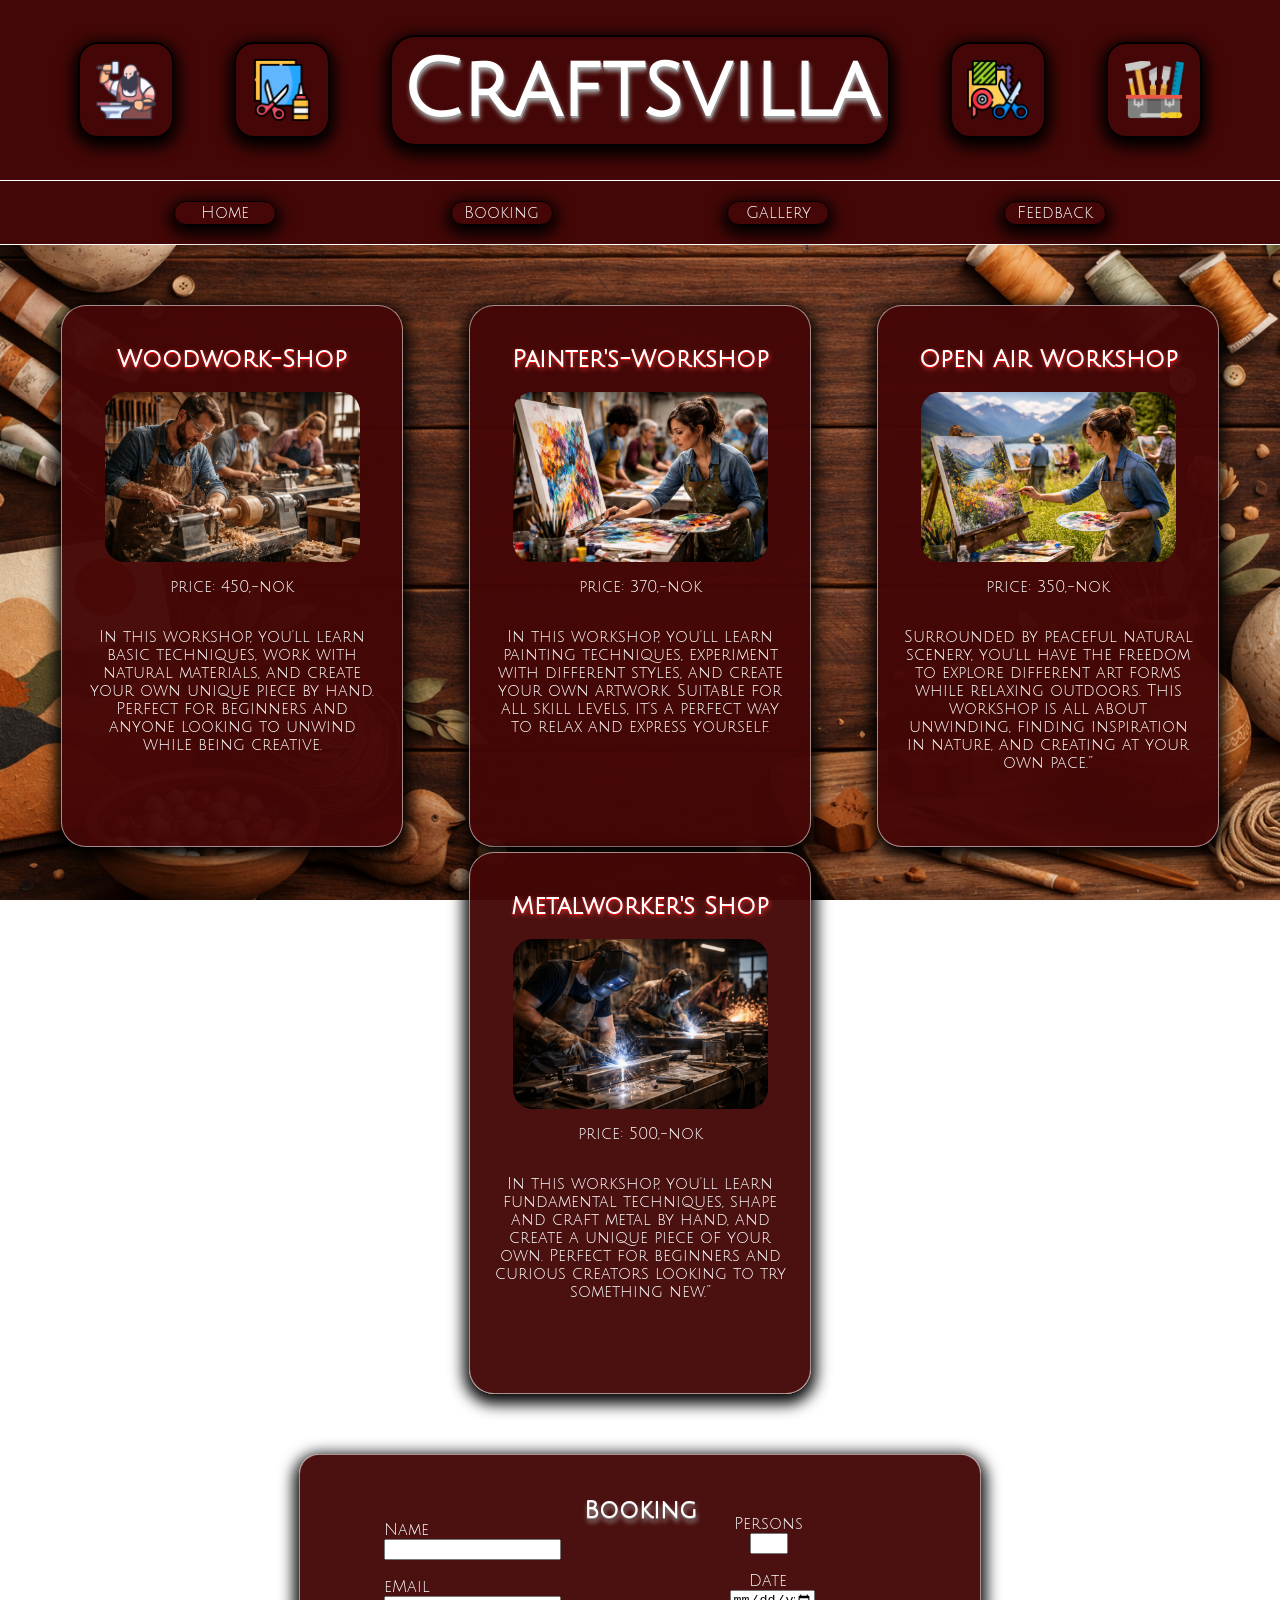
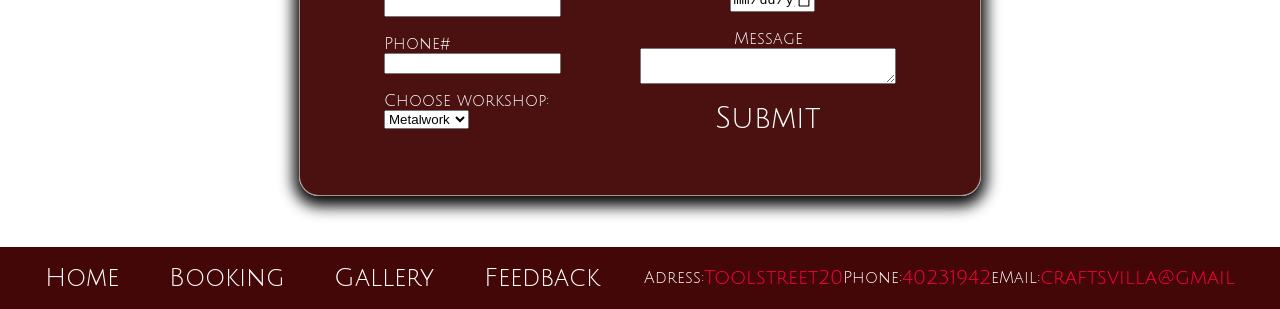
==== booking.html @ a6f53b28 "first commit" ====
<!DOCTYPE html>
<html lang="en">
<head>
    <meta charset="UTF-8">
    <meta name="viewport" content="width=device-width, initial-scale=1.0">
    <link rel="stylesheet" href="style-booking.css">
    <title>Craftsvilla</title>
</head>
<body>
<!-- Header section start -->
<header class="header-section">
    <div class="navbar">
        <img src="images/logoicons/blacksmith.png" alt="blacksmith & anvil">
        <img src="images/logoicons/paper-crafts.png" alt="scissor & paper">
        <h1 id="logo-text">Craftsvilla</h1>
        <img src="images/logoicons/handcraft.png" alt="scissor & tools">
        <img src="images/logoicons/tool-box.png" alt="toolbox">
    </div>
    <div class="navbar-2">
        <a id="home-btn" href="index.html">Home</a>
        <a id="booking-btn" href="booking.html">Booking</a>
        <a id="gallery-btn" href="gallery.html">Gallery</a>
        <a id="feedback-btn" href="feedback.html">Feedback</a>
    </div>
</header>
<!-- Header section end -->

<!-- Main section start -->
<section class="main-section">
    <div id="main-box1" onclick="">
        <h2 id="main-box1-title">Woodwork-Shop</h2>
        <img src="images/slideshow/slideshow4.png" alt="collection of art">
        <p>price: 450,-nok</p>
            <p>In this workshop, you'll learn basic techniques, work with natural materials, and create your own unique piece by hand. Perfect for beginners and anyone looking to unwind while being creative.</p>
    </div>
    <div id="main-box2">
        <h2 id="main-box2-title">Painter's-Workshop</h2>
        <img src="images/slideshow/slideshow2.png" alt="collection of art">
        <p>price: 370,-nok</p>
        <p>In this workshop, you'll learn painting techniques, experiment with different styles, and create your own artwork. Suitable for all skill levels, it's a perfect way to relax and express yourself.</p>
    </div>
    <div id="main-box3">
        <h2 id="main-box3-title">Open Air Workshop</h2>
        <img src="images/slideshow/slideshow3.png" alt="collection of art">
        <p>price: 350,-nok</p>
        <p>Surrounded by peaceful natural scenery, you'll have the freedom to explore different art forms while relaxing outdoors. This workshop is all about unwinding, finding inspiration in nature, and creating at your own pace.”</p>
    </div>
    <div id="main-box4">
        <h2 id="main-box4-title">Metalworker's Shop</h2>
        <img src="images/slideshow/slideshow1.png" alt="gathering">
        <p>price: 500,-nok</p>
        <p>In this workshop, you'll learn fundamental techniques, shape and craft metal by hand, and create a unique piece of your own. Perfect for beginners and curious creators looking to try something new.”</p>
    </div>
</section>
<section class="booking-section">
    <div class="booking-box">
        <h2>Booking</h2>
        <form action="">
            <div id="booking-form1">
            <label for="name">Name</label>
            <input type="text" name="name" id="name">
            <br>
            <label for="booking-email">eMail</label>
            <input type="email" name="booking-email" id="booking-email">
            <br>
            <label for="phone">Phone#</label>
            <input type="tel" name="phone" id="phone">
            <br>
            <label for="workshops">Choose workshop:</label>
                <select name="workshops" id="workshops">
                    <option value="Metalwork">Metalwork</option>
                    <option value="Woodwork">Woodwork</option>
                    <option value="Open Air">Open Air</option>
                    <option value="Painting">Painting</option>
                    <option value="Other">Other</option>
                </select>
            <!-- <br> -->
            </div>
            <div id="booking-form2">
            <label for="persons">Persons</label>
            <input type="number" name="persons" id="persons">
            <br>
            <label for="date">Date</label>
            <input type="date" name="date" id="date">
            <br>
            <label for="opt-message" id="message-label">Message</label>
            <textarea name="opt-message" id="opt-message"></textarea>
            <br>
            <a href="#">Submit</a>
            </div>
        </form>
    </div>
</section>
<!-- Main section end -->
<!-- Footer section start-->
<footer class="footer-section">
    <div class="footer-btn-box">
        <a href="index.html">Home</a>
        <a href="booking.html">Booking</a>
        <!-- <a href="#about-section">About-us</a> -->
        <!-- <a href="feedback.html">Contact</a> -->
        <a href="gallery.html">Gallery</a>
        <a href="feedback.html">Feedback</a>
    </div>
    <div class="footer-textbox">
        <p>Adress:</p>
            <p class="footer-txt2">Toolstreet20</p>
        <p>Phone:</p>
            <p class="footer-txt2">40231942</p>
        <p>eMail:</p>
            <p class="footer-txt2">craftsvilla@gmail</p>
    </div>
</footer>
<!-- Footer section end -->
</body>
</html>
---- style-booking.css ----
@import url('https://fonts.googleapis.com/css2?family=Julius+Sans+One&display=swap');

html{
    width: 100%;
}
body{
    display: flex;
    flex-direction: column;
    justify-content: space-evenly;
    align-items: center;
    font-size: 16px;
    width: 100%;
    height: 100vh;
    margin: 0px;
    padding: 0px;
    /* background-image: url(images/backgrounds/flat-lay-copy-space-paint.jpg); */
    background-image: url(images/backgrounds/walnut-background.png);
    background-attachment: fixed;
    background-size: cover;
    background-position: center;
    background-repeat: no-repeat;
    font-family: Julius Sans One;
}
img{
    width: 15vw;
    border-radius: 20px;
}
h1{
    text-shadow: 1px 2px 0 #969696, 1px 4px 5px #aba8a8;
    color: white;
}
h2{
    color: white;
    font-family: Julius Sans One;
    text-shadow: 0px 1px 0 #969696, 1px 4px 5px #aba8a8;

}
p{
    color: white;
}
/* HEADER START */
.header-section{
    width: 100%;
    display: flex;
    flex-direction: column;
    justify-content: space-evenly;
    align-items: center;
}
.navbar{
    display: flex;
    background-color: #440707;
    /* background-image: url(images/backgrounds/flat-lay-copy-space-paint-flipped.jpg); */
    /* background-image: url(images/backgrounds/walnut-background.png); */
    background-position: center;
    background-size: cover;
    width: 100%;
    height: 20vh;
    justify-content: center;
    align-items: center;
    gap: 60px;
    border-bottom: #ffffff 1px solid;
    margin: auto;
    padding: auto;
}
#logo-text{
    color: rgb(255, 255, 255);
    font-size: 80px;
    box-shadow: 0px 5px 15px 5px #000000;
    border-radius: 25px;
    border: 2px solid black;
    /* border-top: none; */
    padding: 10px;
    background-color: #440707b4;
}
.navbar img{
    aspect-ratio: 1;
    background-color: #440707b4;
    width: 62px;
    padding: 15px;
    border-radius: 20px;
    box-shadow: 0px 5px 15px 5px #000000;
    border: solid black 2px;

}
.navbar-2{
    background-color: #440707;
    width: 100%;
    height: 7vh;
    display: flex;
    justify-content: space-evenly;
    align-items: center;
    border-bottom: #ffffff solid 1px;
}
#home-btn, #booking-btn, #gallery-btn, #feedback-btn{
    text-decoration: none;
    background-color: #440707b4;
    border: #000000 solid 1px;
    border-radius: 45px;
    box-shadow: 0px 5px 15px 5px #000000;
    font-family: Julius Sans One;
    color: white;
    height: 22px;
    width: 100px;
    display: flex;
    justify-content: center;
    align-items: center;

}
#home-btn:hover, #booking-btn:hover, #gallery-btn:hover, #feedback-btn:hover{
    box-shadow: 0px 5px 15px 5px #ffffff66;
    background-color: #880808d3;
    border: #ffffff 1px solid;

}
/* HEADER END */

/* MAIN SECTION START */
.main-section{
    display: flex;
    justify-content: space-evenly;
    flex-wrap: wrap;
    align-items: top;
    gap: 5px;
    margin-top: 60px;
    margin-bottom: 60px;
    width: 100%;

}
#main-box1, #main-box2, #main-box3, #main-box4{
    /* box-shadow: 0px 5px 15px 10px #000000; */
    display: flex;
    flex-direction: column;
    justify-content: start;
    align-items: center;
    background-color: #440707f5;
    border: #ffffff88 1px solid;
    padding-bottom: 20px;
    border-radius: 25px;
    width: 300px;
    height: 500px;
    text-align: center;
    padding: 20px;
    box-shadow: 0px 5px 15px 5px #000000;
}
#main-box1-title, #main-box2-title, #main-box3-title, #main-box4-title{
    text-shadow: 0px 1px 0 #ff0000, 1px 2px 5px #d03a3a;

}
#main-box1:hover, #main-box2:hover, #main-box3:hover, #main-box4:hover{
    box-shadow: 0px 5px 15px 5px #848484;
#main-box1-title, #main-box2-title, #main-box3-title, #main-box4-title{
    color:#ffffff;
    text-shadow: 0px 1px 0 #ff0000, 1px 4px 5px #d03a3a;

}
}
.main-section img{
    /* box-shadow: 0px 5px 15px 5px #000000; */
    width: 85%;
}
/* MAIN SECTION END */

/* BOOKING SECTION START */
.booking-section{
    display: flex;
    justify-content: center;
    align-items: center;
    width: 100%;
    height: auto;
    color: white;
}
.booking-box{
    display: flex;
    justify-content: space-evenly;
    flex-direction: row;
    align-items: center;
    width: 50%;
    height: 300px;
    background-color: #440707f5;
    border-radius: 20px;
    margin-bottom: 50px;
    box-shadow: 0px 5px 15px 5px #000000;
    text-align: center;
    border: #ffffff88 1px solid;
    padding: 20px;

}
#booking-form1{
    display: flex;
    flex-direction: column;
    width: 50%;
    align-items: start;
}
#booking-form2{
    display: flex;
    flex-direction: column;
    width: 50%;
}
.booking-box form{
    width: 80%;
    display: flex;
    justify-content: center;
    align-items: center;
    padding: 20px;
    margin: 20px;
}
.booking-box h2{
    position: absolute;
    margin-bottom: 250px;
}
.booking-box a{
    text-decoration: none;
    color: white;
    font-size: 30px;
}
.booking-box a:hover{
    color: red;
    border-radius: 25px;
    text-shadow: 0px 1px 0 #969696, 1px 4px 5px #aba8a8;
}
/* INPUT FIELDS BOOKING */
/* #name, #booking-email{
    margin-left: 35px;
}
#phone{
    margin-left: 14px;
}
*/
#date{
    width: 80px;
    margin-left: 35%;
}

#persons{
    width: 30px;
    margin-left: 43%;
}

.booking-box textarea{
    max-height: fit-content;
    min-height: 16px;
    max-width: 100%;
} 

/* BOOKING SECTION END */

/* FOOTER SECTION START */
.footer-section{
    width: 100%;
    display: flex;
    justify-content: space-evenly;
    align-items: center;
    background-color: #440707;
    border-top: white 1px solid;
}
.footer-btn-box{
    display: flex;
    justify-content: space-evenly;
    align-items: center;
    gap: 50px;
    height: 50px;
}
.footer-section a{
    font-size: 25px;
    text-decoration: none;
    color: white;
}
.footer-section a:hover{
    color: red;
    border-radius: 25px;
    text-shadow: 0px 1px 0 #969696, 1px 4px 5px #aba8a8;
}
.footer-textbox{
    display: flex;
    flex-direction: row;
    align-items: center;
    color: white;
    text-align: center;
}
.footer-txt2{
    color: rgb(255, 0, 60);
    font-size: 20px;
}
/* Footer section end */
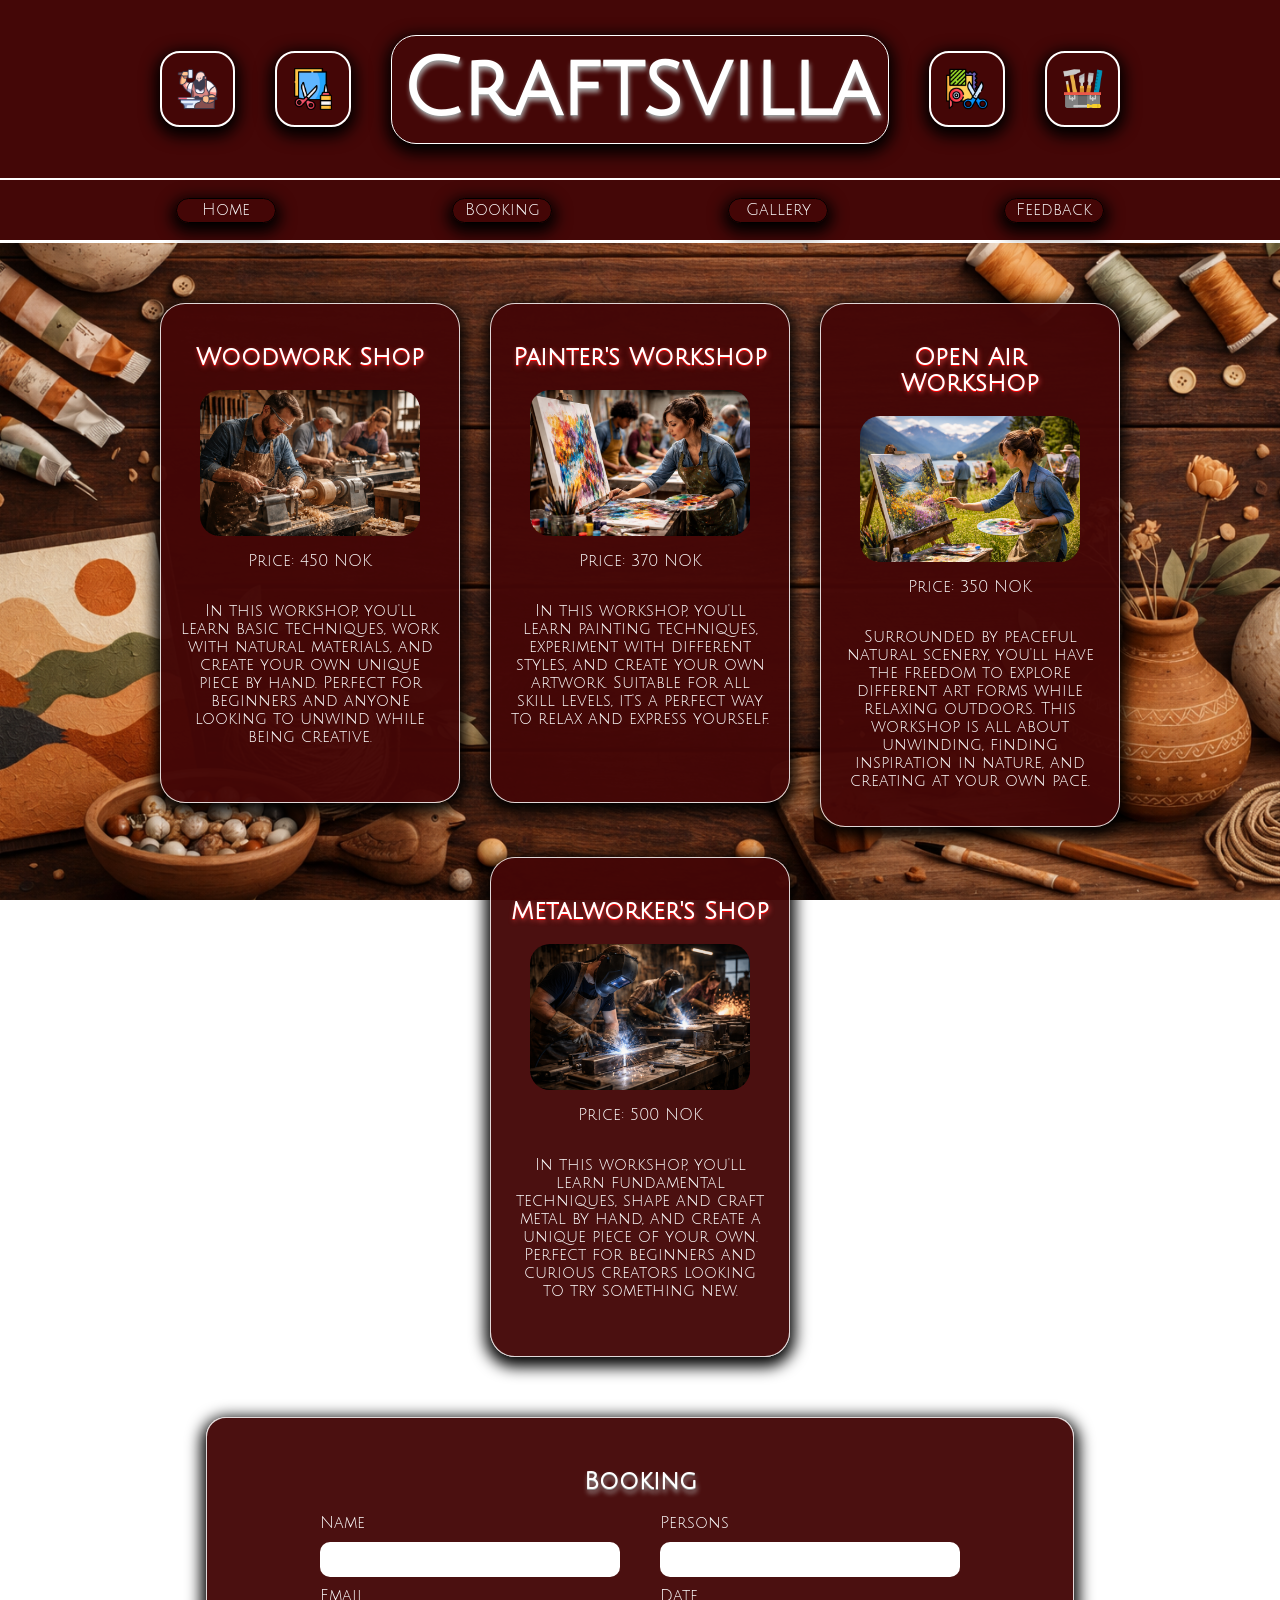
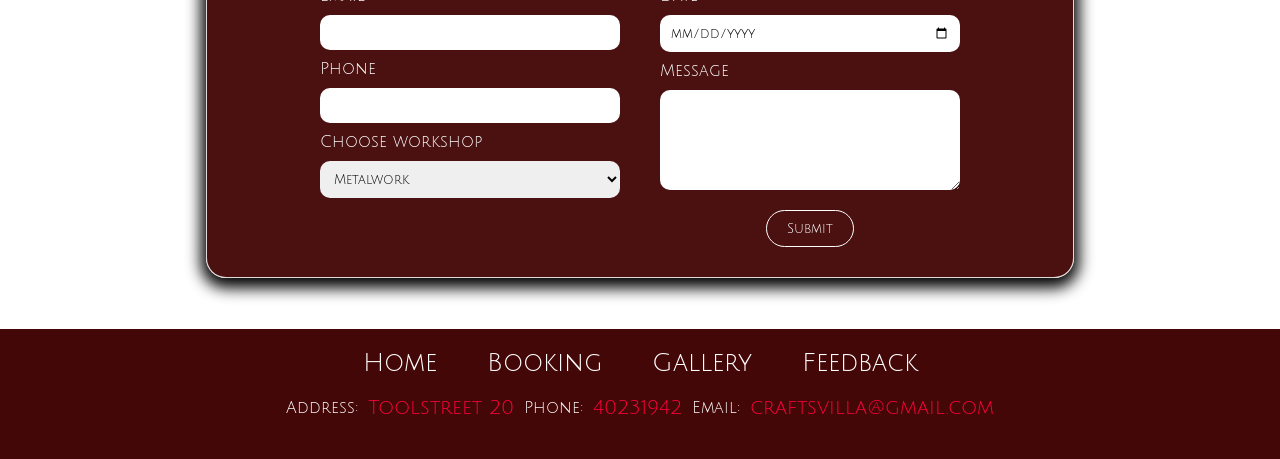
==== commit b01cf937: "Code cleanup + fixes" ====
--- a/booking.html
+++ b/booking.html
@@ -8,109 +8,116 @@
 </head>
 <body>
 <!-- Header section start -->
-<header class="header-section">
-    <div class="navbar">
-        <img src="images/logoicons/blacksmith.png" alt="blacksmith & anvil">
-        <img src="images/logoicons/paper-crafts.png" alt="scissor & paper">
-        <h1 id="logo-text">Craftsvilla</h1>
-        <img src="images/logoicons/handcraft.png" alt="scissor & tools">
-        <img src="images/logoicons/tool-box.png" alt="toolbox">
-    </div>
-    <div class="navbar-2">
-        <a id="home-btn" href="index.html">Home</a>
-        <a id="booking-btn" href="booking.html">Booking</a>
-        <a id="gallery-btn" href="gallery.html">Gallery</a>
-        <a id="feedback-btn" href="feedback.html">Feedback</a>
-    </div>
-</header>
+    <header class="header-section">
+        <nav class="navbar">
+            <img src="images/logoicons/blacksmith.png" alt="blacksmith & anvil">
+            <img src="images/logoicons/paper-crafts.png" alt="scissor & paper">
+            <h1 class="logo-text">Craftsvilla</h1>
+            <img src="images/logoicons/handcraft.png" alt="scissor & tools">
+            <img src="images/logoicons/tool-box.png" alt="toolbox">
+        </nav>
+
+        <div class="navbar-2">
+            <a href="index.html">Home</a>
+            <a href="booking.html">Booking</a>
+            <a href="gallery.html">Gallery</a>
+            <a href="feedback.html">Feedback</a>
+        </div>
+    </header>
 <!-- Header section end -->
 
 <!-- Main section start -->
-<section class="main-section">
-    <div id="main-box1" onclick="">
-        <h2 id="main-box1-title">Woodwork-Shop</h2>
-        <img src="images/slideshow/slideshow4.png" alt="collection of art">
-        <p>price: 450,-nok</p>
+    <section class="main-section">
+        <div class="workshop-box">
+            <h2 class="workshop-title">Woodwork Shop</h2>
+            <img src="images/slideshow/slideshow4.png" alt="Woodwork workshop">
+            <p>Price: 450 NOK</p>
             <p>In this workshop, you'll learn basic techniques, work with natural materials, and create your own unique piece by hand. Perfect for beginners and anyone looking to unwind while being creative.</p>
-    </div>
-    <div id="main-box2">
-        <h2 id="main-box2-title">Painter's-Workshop</h2>
-        <img src="images/slideshow/slideshow2.png" alt="collection of art">
-        <p>price: 370,-nok</p>
-        <p>In this workshop, you'll learn painting techniques, experiment with different styles, and create your own artwork. Suitable for all skill levels, it's a perfect way to relax and express yourself.</p>
-    </div>
-    <div id="main-box3">
-        <h2 id="main-box3-title">Open Air Workshop</h2>
-        <img src="images/slideshow/slideshow3.png" alt="collection of art">
-        <p>price: 350,-nok</p>
-        <p>Surrounded by peaceful natural scenery, you'll have the freedom to explore different art forms while relaxing outdoors. This workshop is all about unwinding, finding inspiration in nature, and creating at your own pace.”</p>
-    </div>
-    <div id="main-box4">
-        <h2 id="main-box4-title">Metalworker's Shop</h2>
-        <img src="images/slideshow/slideshow1.png" alt="gathering">
-        <p>price: 500,-nok</p>
-        <p>In this workshop, you'll learn fundamental techniques, shape and craft metal by hand, and create a unique piece of your own. Perfect for beginners and curious creators looking to try something new.”</p>
-    </div>
-</section>
-<section class="booking-section">
-    <div class="booking-box">
-        <h2>Booking</h2>
-        <form action="">
-            <div id="booking-form1">
-            <label for="name">Name</label>
-            <input type="text" name="name" id="name">
-            <br>
-            <label for="booking-email">eMail</label>
-            <input type="email" name="booking-email" id="booking-email">
-            <br>
-            <label for="phone">Phone#</label>
-            <input type="tel" name="phone" id="phone">
-            <br>
-            <label for="workshops">Choose workshop:</label>
-                <select name="workshops" id="workshops">
-                    <option value="Metalwork">Metalwork</option>
-                    <option value="Woodwork">Woodwork</option>
-                    <option value="Open Air">Open Air</option>
-                    <option value="Painting">Painting</option>
-                    <option value="Other">Other</option>
-                </select>
-            <!-- <br> -->
-            </div>
-            <div id="booking-form2">
-            <label for="persons">Persons</label>
-            <input type="number" name="persons" id="persons">
-            <br>
-            <label for="date">Date</label>
-            <input type="date" name="date" id="date">
-            <br>
-            <label for="opt-message" id="message-label">Message</label>
-            <textarea name="opt-message" id="opt-message"></textarea>
-            <br>
-            <a href="#">Submit</a>
-            </div>
-        </form>
-    </div>
-</section>
+        </div>
+
+        <div class="workshop-box">
+            <h2 class="workshop-title">Painter's Workshop</h2>
+            <img src="images/slideshow/slideshow2.png" alt="Painting workshop">
+            <p>Price: 370 NOK</p>
+            <p>In this workshop, you'll learn painting techniques, experiment with different styles, and create your own artwork. Suitable for all skill levels, it's a perfect way to relax and express yourself.</p>
+        </div>
+
+        <div class="workshop-box">
+            <h2 class="workshop-title">Open Air Workshop</h2>
+            <img src="images/slideshow/slideshow3.png" alt="Open air workshop">
+            <p>Price: 350 NOK</p>
+            <p>Surrounded by peaceful natural scenery, you'll have the freedom to explore different art forms while relaxing outdoors. This workshop is all about unwinding, finding inspiration in nature, and creating at your own pace.</p>
+        </div>
+
+        <div class="workshop-box">
+            <h2 class="workshop-title">Metalworker's Shop</h2>
+            <img src="images/slideshow/slideshow1.png" alt="Metalworking workshop">
+            <p>Price: 500 NOK</p>
+            <p>In this workshop, you'll learn fundamental techniques, shape and craft metal by hand, and create a unique piece of your own. Perfect for beginners and curious creators looking to try something new.</p>
+        </div>
+    </section>
 <!-- Main section end -->
-<!-- Footer section start-->
-<footer class="footer-section">
-    <div class="footer-btn-box">
-        <a href="index.html">Home</a>
-        <a href="booking.html">Booking</a>
-        <!-- <a href="#about-section">About-us</a> -->
-        <!-- <a href="feedback.html">Contact</a> -->
-        <a href="gallery.html">Gallery</a>
-        <a href="feedback.html">Feedback</a>
-    </div>
-    <div class="footer-textbox">
-        <p>Adress:</p>
-            <p class="footer-txt2">Toolstreet20</p>
-        <p>Phone:</p>
+
+<!-- Booking section start -->
+    <section class="booking-section">
+        <div class="booking-box">
+            <h2>Booking</h2>
+            <form class="booking-form" action="#">
+                <div class="booking-column">
+                    <label for="name">Name</label>
+                    <input type="text" name="name" id="name">
+
+                    <label for="booking-email">Email</label>
+                    <input type="email" name="booking-email" id="booking-email">
+
+                    <label for="phone">Phone</label>
+                    <input type="tel" name="phone" id="phone">
+
+                    <label for="workshops">Choose workshop</label>
+                    <select name="workshops" id="workshops">
+                        <option value="Metalwork">Metalwork</option>
+                        <option value="Woodwork">Woodwork</option>
+                        <option value="Open Air">Open Air</option>
+                        <option value="Painting">Painting</option>
+                        <option value="Other">Other</option>
+                    </select>
+                </div>
+
+                <div class="booking-column">
+                    <label for="persons">Persons</label>
+                    <input type="number" name="persons" id="persons">
+
+                    <label for="date">Date</label>
+                    <input type="date" name="date" id="date">
+
+                    <label for="opt-message">Message</label>
+                    <textarea name="opt-message" id="opt-message"></textarea>
+
+                    <button type="submit">Submit</button>
+                </div>
+            </form>
+        </div>
+    </section>
+<!-- Booking section end -->
+
+<!-- Footer section start -->
+    <footer class="footer-section">
+        <div class="footer-btn-box">
+            <a href="index.html">Home</a>
+            <a href="booking.html">Booking</a>
+            <a href="gallery.html">Gallery</a>
+            <a href="feedback.html">Feedback</a>
+        </div>
+
+        <div class="footer-textbox">
+            <p>Address:</p>
+            <p class="footer-txt2">Toolstreet 20</p>
+            <p>Phone:</p>
             <p class="footer-txt2">40231942</p>
-        <p>eMail:</p>
-            <p class="footer-txt2">craftsvilla@gmail</p>
-    </div>
-</footer>
+            <p>Email:</p>
+            <p class="footer-txt2">craftsvilla@gmail.com</p>
+        </div>
+    </footer>
 <!-- Footer section end -->
 </body>
 </html>
--- a/style-booking.css
+++ b/style-booking.css
@@ -1,284 +1,267 @@
 @import url('https://fonts.googleapis.com/css2?family=Julius+Sans+One&display=swap');
 
-html{
-    width: 100%;
-}
-body{
-    display: flex;
-    flex-direction: column;
-    justify-content: space-evenly;
+* {
+    box-sizing: border-box;
+}
+
+html,
+body {
+    width: 100%;
+    margin: 0;
+    padding: 0;
+}
+
+body {
+    min-height: 100vh;
+    display: flex;
+    flex-direction: column;
     align-items: center;
     font-size: 16px;
-    width: 100%;
-    height: 100vh;
-    margin: 0px;
-    padding: 0px;
-    /* background-image: url(images/backgrounds/flat-lay-copy-space-paint.jpg); */
+    font-family: "Julius Sans One", sans-serif;
     background-image: url(images/backgrounds/walnut-background.png);
     background-attachment: fixed;
     background-size: cover;
     background-position: center;
     background-repeat: no-repeat;
-    font-family: Julius Sans One;
-}
-img{
-    width: 15vw;
+}
+
+img {
+    max-width: 100%;
     border-radius: 20px;
 }
-h1{
-    text-shadow: 1px 2px 0 #969696, 1px 4px 5px #aba8a8;
-    color: white;
-}
-h2{
-    color: white;
-    font-family: Julius Sans One;
-    text-shadow: 0px 1px 0 #969696, 1px 4px 5px #aba8a8;
-
-}
-p{
-    color: white;
-}
-/* HEADER START */
+
+h1,
+h2 {
+    color: white;
+    text-shadow: 0 1px 0 #969696, 1px 4px 5px #aba8a8;
+}
+
+p,
+label {
+    color: white;
+}
+
+/* Header-section-start */
 .header-section{
     width: 100%;
     display: flex;
     flex-direction: column;
+    align-items: center;
+}
+
+.navbar{
+    width: 100%;
+    height: 20vh;
+    display: flex;
+    justify-content: center;
+    align-items: center;
+    gap: 40px;
+    background-color: #440707;
+    border-bottom: 2px solid rgb(255, 255, 255);
+    padding: 10px;
+}
+
+.logo-text{
+    font-size: 80px;
+    color: white;
+    background-color: #440707;
+    border: 1px solid rgb(255, 255, 255);
+    border-radius: 25px;
+    box-shadow: 0 5px 15px 5px #000000;
+    padding: 10px;
+}
+
+.navbar img{
+    width: 6%;
+    aspect-ratio: 1;
+    padding: 15px;
+    background-color: #440707b4;
+    border: 2px solid rgb(255, 255, 255);
+    box-shadow: 0px 5px 15px 5px #000000;
+}
+
+.navbar-2{
+    width: 100%;
+    min-height: 7vh;
+    display: flex;
     justify-content: space-evenly;
     align-items: center;
-}
-.navbar{
-    display: flex;
-    background-color: #440707;
-    /* background-image: url(images/backgrounds/flat-lay-copy-space-paint-flipped.jpg); */
-    /* background-image: url(images/backgrounds/walnut-background.png); */
-    background-position: center;
-    background-size: cover;
-    width: 100%;
-    height: 20vh;
-    justify-content: center;
-    align-items: center;
-    gap: 60px;
-    border-bottom: #ffffff 1px solid;
-    margin: auto;
-    padding: auto;
-}
-#logo-text{
-    color: rgb(255, 255, 255);
-    font-size: 80px;
-    box-shadow: 0px 5px 15px 5px #000000;
+    background-color: #440707;
+    border-bottom: 3px solid rgb(255, 255, 255);
+}
+
+.navbar-2 a {
+    width: 100px;
+    height: 25px;
+    display: flex;
+    justify-content: center;
+    align-items: center;
+    text-decoration: none;
+    color: white;
+    background-color: #440707b4;
+    border: 1px solid black;
+    border-radius: 45px;
+    box-shadow: 0 5px 15px 5px #000000;
+}
+
+.navbar-2 a:hover {
+    background-color: #880808d3;
+    border: 1px solid white;
+    box-shadow: 0 5px 15px 5px #ffffff66;
+}
+/* Header-section-end */
+
+/* Main-section-start */
+.main-section {
+    width: 100%;
+    display: flex;
+    justify-content: center;
+    align-items: flex-start;
+    flex-wrap: wrap;
+    gap: 30px;
+    margin: 60px 0;
+    padding: 0 20px;
+}
+
+.workshop-box {
+    width: 300px;
+    min-height: 500px;
+    display: flex;
+    flex-direction: column;
+    align-items: center;
+    justify-content: flex-start;
+    text-align: center;
+    background-color: #440707f5;
+    border: 1px solid #ffffffd5;
     border-radius: 25px;
-    border: 2px solid black;
-    /* border-top: none; */
+    box-shadow: 0 5px 15px 5px #000000;
+    padding: 20px;
+}
+
+.workshop-box img {
+    width: 85%;
+}
+
+.workshop-title {
+    text-shadow: 0 1px 0 #ff0000, 1px 2px 5px #d03a3a;
+}
+
+.workshop-box:hover {
+    box-shadow: 0 5px 15px 5px #848484;
+}
+
+.workshop-box:hover .workshop-title {
+    color: #ffffff;
+    text-shadow: 0 1px 0 #ff0000, 1px 4px 5px #d03a3a;
+}
+
+/* BOOKING */
+.booking-section {
+    width: 100%;
+    display: flex;
+    justify-content: center;
+    margin-bottom: 50px;
+    padding: 0 20px;
+}
+
+.booking-box {
+    width: 70%;
+    background-color: #440707f5;
+    border: 1px solid #ffffffd5;
+    border-radius: 20px;
+    box-shadow: 0 5px 15px 5px #000000;
+    padding: 30px;
+    text-align: center;
+}
+
+.booking-form {
+    display: flex;
+    justify-content: center;
+    gap: 40px;
+    flex-wrap: wrap;
+    margin-top: 20px;
+}
+
+.booking-column {
+    width: 300px;
+    display: flex;
+    flex-direction: column;
+    align-items: stretch;
+    text-align: left;
+    gap: 10px;
+}
+
+.booking-column input,
+.booking-column select,
+.booking-column textarea {
+    width: 100%;
     padding: 10px;
-    background-color: #440707b4;
-}
-.navbar img{
-    aspect-ratio: 1;
-    background-color: #440707b4;
-    width: 62px;
-    padding: 15px;
+    border: none;
+    border-radius: 10px;
+    font-family: inherit;
+}
+
+.booking-column textarea {
+    min-height: 100px;
+    resize: vertical;
+}
+
+.booking-column button {
+    align-self: center;
+    margin-top: 10px;
+    padding: 10px 20px;
+    border: 1px solid white;
     border-radius: 20px;
-    box-shadow: 0px 5px 15px 5px #000000;
-    border: solid black 2px;
-
-}
-.navbar-2{
-    background-color: #440707;
-    width: 100%;
-    height: 7vh;
+    background-color: transparent;
+    color: white;
+    font-family: inherit;
+    cursor: pointer;
+}
+
+.booking-column button:hover {
+    color: red;
+    text-shadow: 0 1px 0 #969696, 1px 4px 5px #aba8a8;
+}
+
+/* FOOTER */
+.footer-section {
+    width: 100%;
     display: flex;
     justify-content: space-evenly;
     align-items: center;
-    border-bottom: #ffffff solid 1px;
-}
-#home-btn, #booking-btn, #gallery-btn, #feedback-btn{
-    text-decoration: none;
-    background-color: #440707b4;
-    border: #000000 solid 1px;
-    border-radius: 45px;
-    box-shadow: 0px 5px 15px 5px #000000;
-    font-family: Julius Sans One;
-    color: white;
-    height: 22px;
-    width: 100px;
-    display: flex;
-    justify-content: center;
-    align-items: center;
-
-}
-#home-btn:hover, #booking-btn:hover, #gallery-btn:hover, #feedback-btn:hover{
-    box-shadow: 0px 5px 15px 5px #ffffff66;
-    background-color: #880808d3;
-    border: #ffffff 1px solid;
-
-}
-/* HEADER END */
-
-/* MAIN SECTION START */
-.main-section{
-    display: flex;
-    justify-content: space-evenly;
-    flex-wrap: wrap;
-    align-items: top;
-    gap: 5px;
-    margin-top: 60px;
-    margin-bottom: 60px;
-    width: 100%;
-
-}
-#main-box1, #main-box2, #main-box3, #main-box4{
-    /* box-shadow: 0px 5px 15px 10px #000000; */
-    display: flex;
-    flex-direction: column;
-    justify-content: start;
-    align-items: center;
-    background-color: #440707f5;
-    border: #ffffff88 1px solid;
-    padding-bottom: 20px;
-    border-radius: 25px;
-    width: 300px;
-    height: 500px;
-    text-align: center;
+    flex-wrap: wrap;
+    background-color: #440707;
+    border-top: 1px solid white;
     padding: 20px;
-    box-shadow: 0px 5px 15px 5px #000000;
-}
-#main-box1-title, #main-box2-title, #main-box3-title, #main-box4-title{
-    text-shadow: 0px 1px 0 #ff0000, 1px 2px 5px #d03a3a;
-
-}
-#main-box1:hover, #main-box2:hover, #main-box3:hover, #main-box4:hover{
-    box-shadow: 0px 5px 15px 5px #848484;
-#main-box1-title, #main-box2-title, #main-box3-title, #main-box4-title{
-    color:#ffffff;
-    text-shadow: 0px 1px 0 #ff0000, 1px 4px 5px #d03a3a;
-
-}
-}
-.main-section img{
-    /* box-shadow: 0px 5px 15px 5px #000000; */
-    width: 85%;
-}
-/* MAIN SECTION END */
-
-/* BOOKING SECTION START */
-.booking-section{
-    display: flex;
-    justify-content: center;
-    align-items: center;
-    width: 100%;
-    height: auto;
-    color: white;
-}
-.booking-box{
-    display: flex;
-    justify-content: space-evenly;
-    flex-direction: row;
-    align-items: center;
-    width: 50%;
-    height: 300px;
-    background-color: #440707f5;
-    border-radius: 20px;
-    margin-bottom: 50px;
-    box-shadow: 0px 5px 15px 5px #000000;
-    text-align: center;
-    border: #ffffff88 1px solid;
-    padding: 20px;
-
-}
-#booking-form1{
-    display: flex;
-    flex-direction: column;
-    width: 50%;
-    align-items: start;
-}
-#booking-form2{
-    display: flex;
-    flex-direction: column;
-    width: 50%;
-}
-.booking-box form{
-    width: 80%;
-    display: flex;
-    justify-content: center;
-    align-items: center;
-    padding: 20px;
-    margin: 20px;
-}
-.booking-box h2{
-    position: absolute;
-    margin-bottom: 250px;
-}
-.booking-box a{
-    text-decoration: none;
-    color: white;
-    font-size: 30px;
-}
-.booking-box a:hover{
-    color: red;
-    border-radius: 25px;
-    text-shadow: 0px 1px 0 #969696, 1px 4px 5px #aba8a8;
-}
-/* INPUT FIELDS BOOKING */
-/* #name, #booking-email{
-    margin-left: 35px;
-}
-#phone{
-    margin-left: 14px;
-}
-*/
-#date{
-    width: 80px;
-    margin-left: 35%;
-}
-
-#persons{
-    width: 30px;
-    margin-left: 43%;
-}
-
-.booking-box textarea{
-    max-height: fit-content;
-    min-height: 16px;
-    max-width: 100%;
-} 
-
-/* BOOKING SECTION END */
-
-/* FOOTER SECTION START */
-.footer-section{
-    width: 100%;
-    display: flex;
-    justify-content: space-evenly;
-    align-items: center;
-    background-color: #440707;
-    border-top: white 1px solid;
-}
-.footer-btn-box{
-    display: flex;
-    justify-content: space-evenly;
-    align-items: center;
+}
+
+.footer-btn-box {
+    display: flex;
     gap: 50px;
-    height: 50px;
-}
-.footer-section a{
+    align-items: center;
+}
+
+.footer-section a {
     font-size: 25px;
     text-decoration: none;
     color: white;
 }
-.footer-section a:hover{
+
+.footer-section a:hover {
     color: red;
-    border-radius: 25px;
-    text-shadow: 0px 1px 0 #969696, 1px 4px 5px #aba8a8;
-}
-.footer-textbox{
-    display: flex;
-    flex-direction: row;
+    text-shadow: 0 1px 0 #969696, 1px 4px 5px #aba8a8;
+}
+
+.footer-textbox {
+    display: flex;
+    flex-wrap: wrap;
+    gap: 10px;
     align-items: center;
     color: white;
     text-align: center;
 }
-.footer-txt2{
+
+.footer-txt2 {
     color: rgb(255, 0, 60);
     font-size: 20px;
-}
-/* Footer section end */+}
